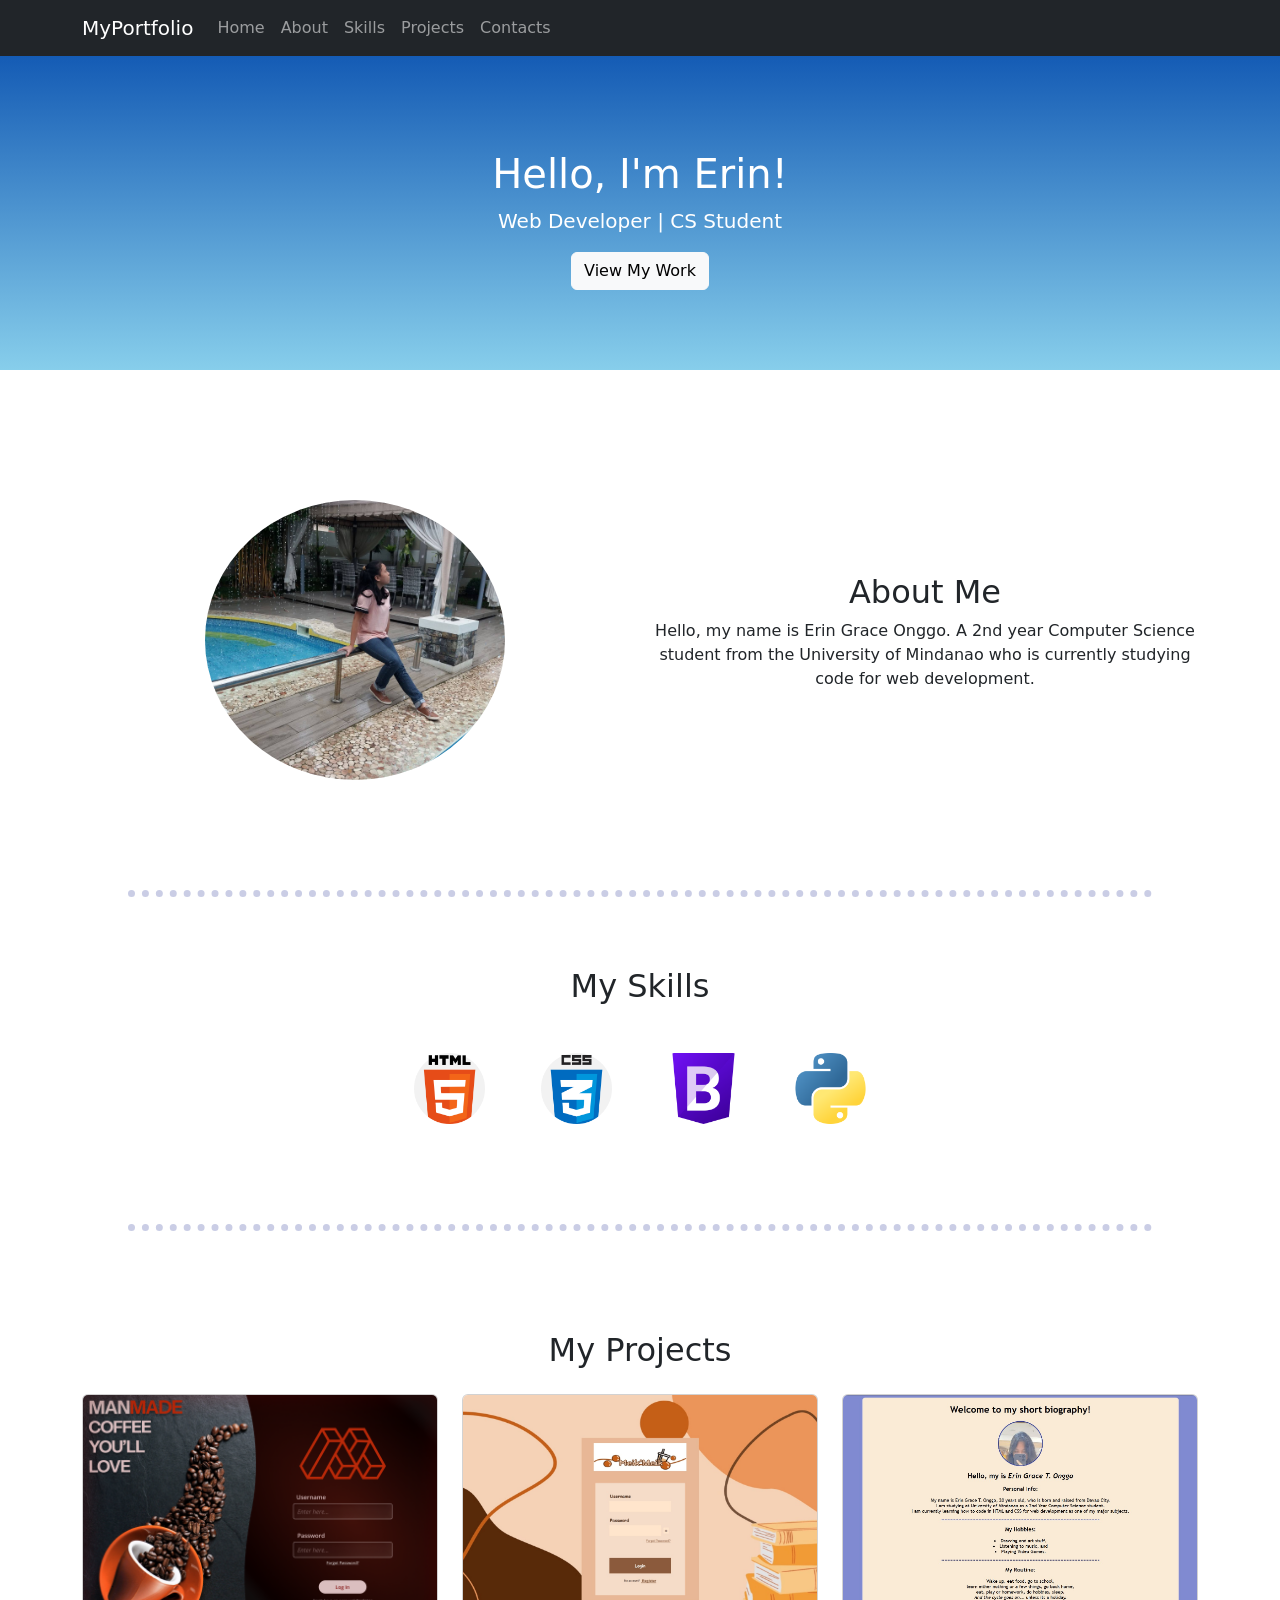
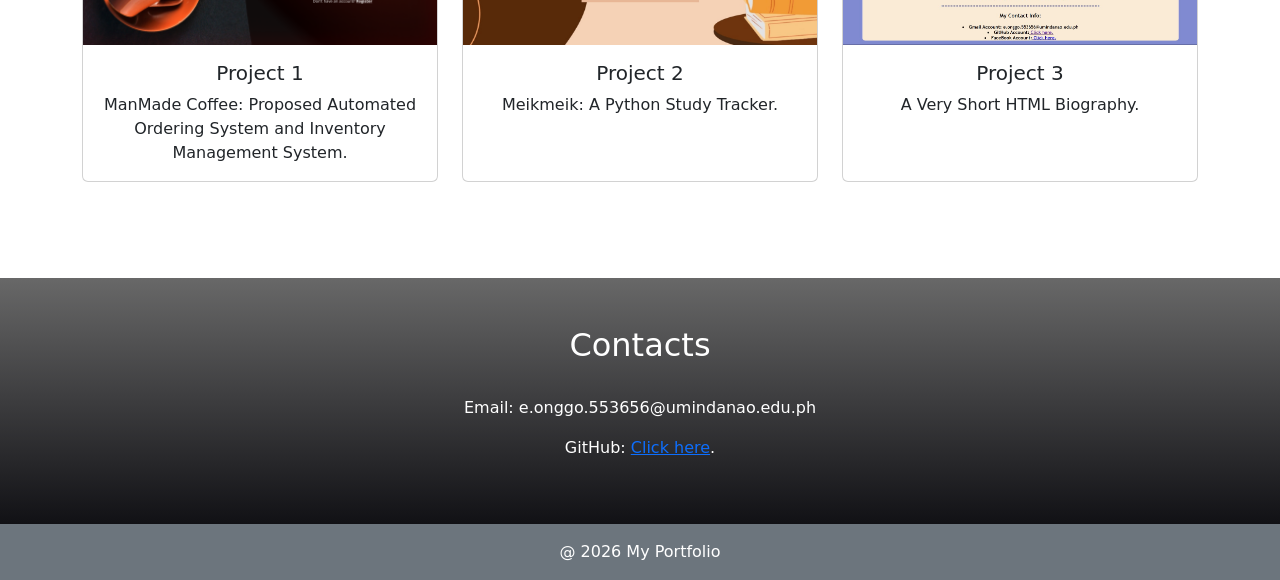
==== portfolio/front.html @ 70b42941 "Add files via upload" ====
<!doctype html>
<html lang="en">
  <head>
    <meta charset="utf-8">
    <meta name="viewport" content="width=device-width, initial-scale=1">
    <title>Bootstrap demo</title>
    <link href="https://cdn.jsdelivr.net/npm/bootstrap@5.3.8/dist/css/bootstrap.min.css" rel="stylesheet" integrity="sha384-sRIl4kxILFvY47J16cr9ZwB07vP4J8+LH7qKQnuqkuIAvNWLzeN8tE5YBujZqJLB" crossorigin="anonymous">
    <script defer src="https://cdn.jsdelivr.net/npm/bootstrap@5.3.8/dist/js/bootstrap.bundle.min.js" integrity="sha384-FKyoEForCGlyvwx9Hj09JcYn3nv7wiPVlz7YYwJrWVcXK/BmnVDxM+D2scQbITxI" crossorigin="anonymous"></script> 
    <link rel="stylesheet" href="oiaoia.css">
</head>
  <body>

    <nav class="navbar navbar-expand-lg navbar-dark bg-dark fixed-top">
        <div class="container">
            <a class="navbar-brand" href="#">MyPortfolio</a>

            <button class="navbar-toggler" type="button" data-bs-toggle="collapse" data-bs-target="navMenu">
                <span class="navbar-toggler-icon"></span>
            </button>

        <div class="collapse navbar-collapse" id="navMenu">
            <ul class="navbar-nav ms auto">
                <li class="nav-item"><a class="nav-link" href="#home">Home</a></li>
                <li class="nav-item"><a class="nav-link" href="#about">About</a></li>
                <li class="nav-item"><a class="nav-link" href="#skills">Skills</a></li>
                <li class="nav-item"><a class="nav-link" href="#projects">Projects</a></li>
                <li class="nav-item"><a class="nav-link" href="#contact">Contacts</a></li>
            </ul>
        </div>
        </div>
    </nav>

    <section id="home" class="text-white text-center p-5 py-6">
        <div class="container">
            <h1>Hello, I'm Erin!</h1>
            <p class="lead">Web Developer | CS Student</p>
            <a href="#projects" class="btn btn-light">View My Work</a>
        </div>
    </section>
 
    <section id="about">
        <div class="container">
            <div class="row align-items-center">
            <div class="col-lg-6">
            <img src= "imagess/idonthaveAgoodPIC.jpg" class="rounded highlight-img">
            </div>
            <div class="col-lg-6">
                <h2>About Me</h2>
                <p>
                    Hello, my name is Erin Grace Onggo. A 2nd year Computer Science student from the University of Mindanao who is currently studying code for web development.   
                </p>
            </div>
            </div>
        </div>
    </section>

    <hr>

    <section id="skills">
    <div class="container text-center">

        <h2 class="mb-5">My Skills</h2>

        <div class="row justify-content-center align-items-center">
            
            <div class="col-lg-1 col-md-2 col-3 mx-3">
                <img src="imagess/htmlPIC.png" class="img-fluid rounded">
            </div>

            <div class="col-lg-1 col-md-2 col-3 mx-3">
                <img src="imagess/cssPIC.png" class="img-fluid rounded">
            </div>

            <div class="col-lg-1 col-md-2 col-3 mx-3">
                <img src="imagess/BOOT.png" class="img-fluid rounded">
            </div>

            <div class="col-lg-1 col-md-1 col-3 mx-3">
                <img src="imagess/snek.png" class="img-fluid rounded">
            </div>

        </div>

    </div>
    </section>

    <hr>

    <section id="projects" class="py-5">
        <div class="container text-center">
            <h2 class="mb-4"> My Projects</h2>


        <div class="row">
            <div class="col-md-4 mb-3">
                <div class="card">
                    <img src="imagess/Log-in.png" class="card-img-top">
                    <div class="card-body">
                        <h5 class="card-title">Project 1</h5>
                        <p class="card-text">ManMade Coffee: Proposed Automated Ordering System and Inventory Management System.</p>
                    </div>
                </div>
            </div>
            
            <div class="col-md-4 mb-3">
                <div class="card">
                    <img src="imagess/project2.png" class="card-img-top">
                    <div class="card-body">
                        <h5 class="card-title">Project 2</h5>
                        <p class="card-text">Meikmeik: A Python Study Tracker.</p>
                    </div>
                </div>
            </div>

            <div class="col-md-4 mb-3">
                <div class="card">
                    <img src="imagess/project3.jpg" class="card-img-top">
                    <div class="card-body">
                        <h5 class="card-title">Project 3</h5>
                        <p class="card-text">A Very Short HTML Biography.</p>
                    </div>
                </div>
            </div>

        </div>

        </div>
    </section>

    <section id="contact" class="text-white py-5">
        <div class="container text-center">
            <h2>Contacts</h2>
            <br>
            <p>Email: e.onggo.553656@umindanao.edu.ph</p>
            <p>GitHub: <a href="https://github.com/Mellowiese" >Click here</a>.</p>
        </div>
    </section>

    <footer class="text-center py-3 bg-secondary text-white">
        <p class="mb-0">@ 2026 My Portfolio</p>
    </footer>
  </body>
</html>
---- portfolio/oiaoia.css ----
.highlight-img{
 height: 300px;
 width: 300px;
 border-radius: 50% !important;
 object-fit: cover;
 display: block;
 margin: 0 auto;
 padding-top: 10px !important;
 padding-bottom: 10px !important;
}

#home {
    padding-top: 150px !important;
    padding-bottom: 80px !important;
    background-image: linear-gradient( rgb(0, 71, 171), rgb(135, 206, 235))
}

#about {
 text-align: center !important;
 padding-top: 120px !important;
 padding-bottom: 80px !important;
}

#skills {
    padding-top: 50px !important;
    padding-bottom: 80px !important;  
}

#projects {
   padding-top: 80px !important;
   padding-bottom: 80px !important;  
}

#projects .card {
    height: 100%;
    display: flex;
    flex-direction: column;
}

#projects .card-img-top {
    height: 250px; 
    object-fit: cover; 
}

#projects .card-body {
    flex-grow: 1;
    display: flex;
    flex-direction: column;
}

#projects .card-text {
    flex-grow: 1;
}

#contact {
   background-image: linear-gradient(rgb(104, 104, 104),rgb(17, 17, 21));
}

hr {
  border: none;
  border-bottom: 7px dotted #2f3d9c;
  width: 80%;
  margin: 20px auto; 
}
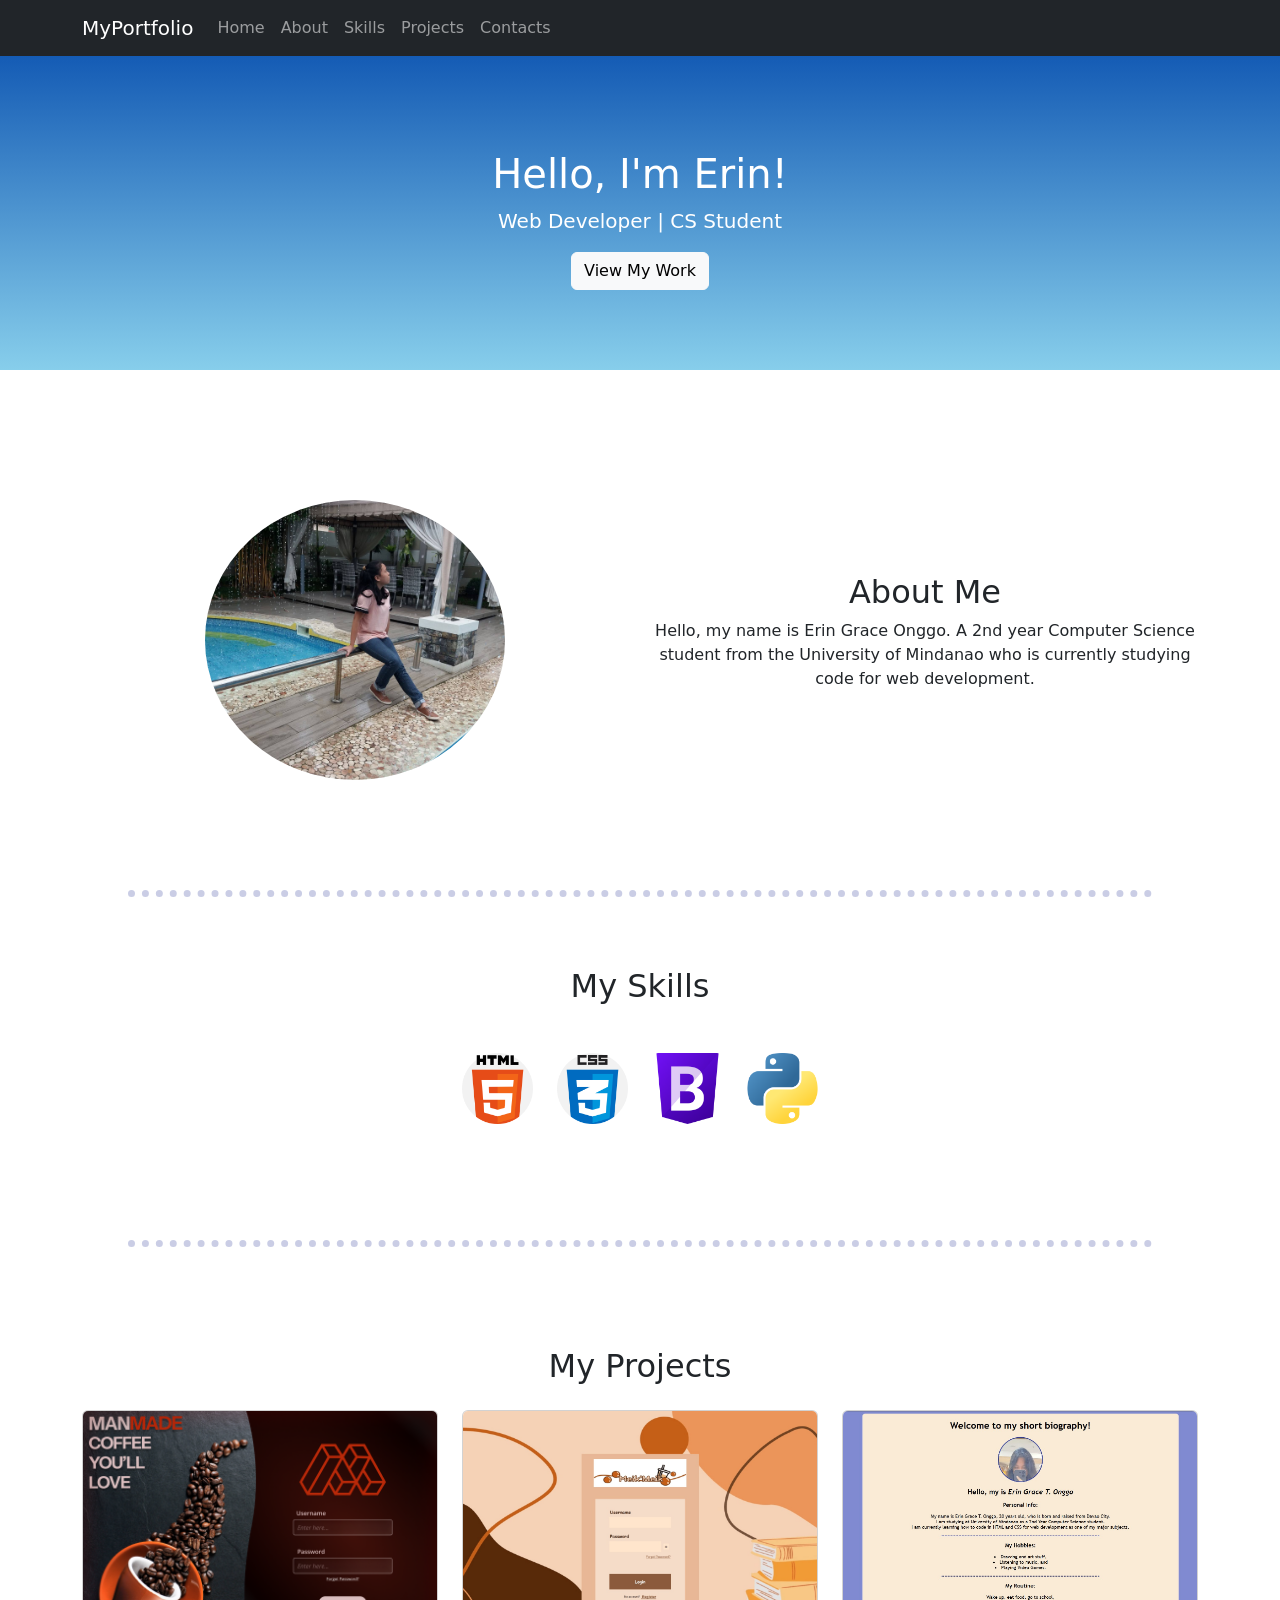
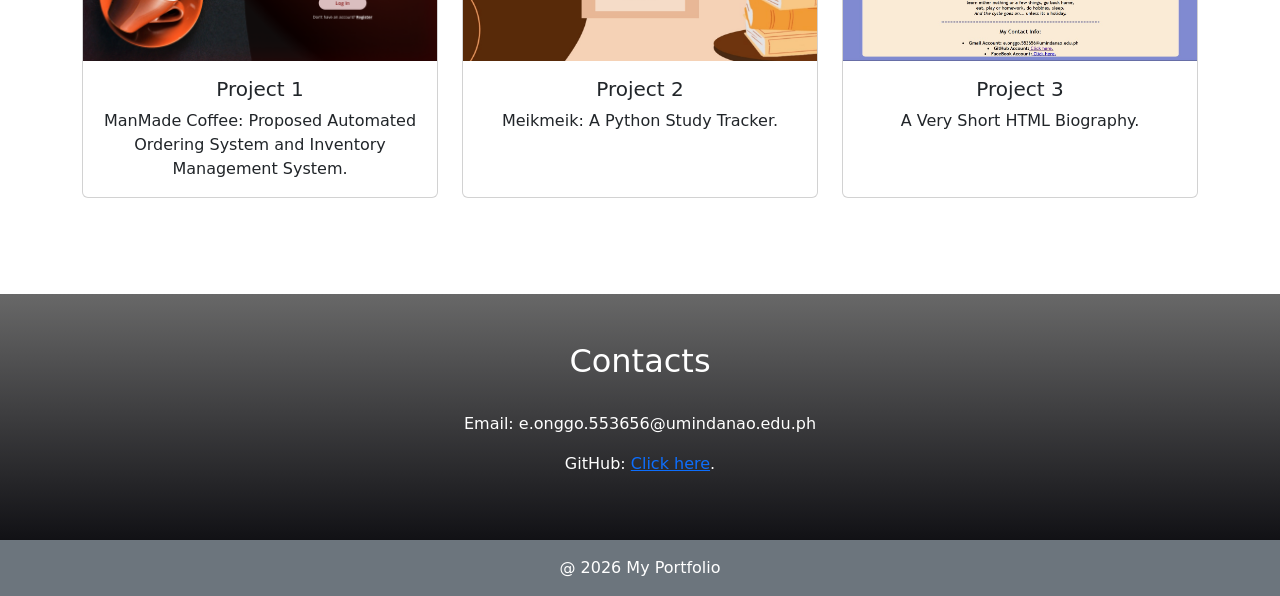
==== commit a5310a67: "front.html" ====
--- a/portfolio/front.html
+++ b/portfolio/front.html
@@ -63,19 +63,19 @@
 
         <div class="row justify-content-center align-items-center">
             
-            <div class="col-lg-1 col-md-2 col-3 mx-3">
+            <div class="col-3 col-md-3 col-lg-1 mb-3">
                 <img src="imagess/htmlPIC.png" class="img-fluid rounded">
             </div>
 
-            <div class="col-lg-1 col-md-2 col-3 mx-3">
+            <div class="col-3 col-md-3 col-lg-1 mb-3">
                 <img src="imagess/cssPIC.png" class="img-fluid rounded">
             </div>
 
-            <div class="col-lg-1 col-md-2 col-3 mx-3">
+            <div class="col-3 col-md-3 col-lg-1 mb-3">
                 <img src="imagess/BOOT.png" class="img-fluid rounded">
             </div>
 
-            <div class="col-lg-1 col-md-1 col-3 mx-3">
+            <div class="col-3 col-md-3 col-lg-1 mb-3">
                 <img src="imagess/snek.png" class="img-fluid rounded">
             </div>
 
@@ -140,4 +140,4 @@
         <p class="mb-0">@ 2026 My Portfolio</p>
     </footer>
   </body>
-</html>+</html>
